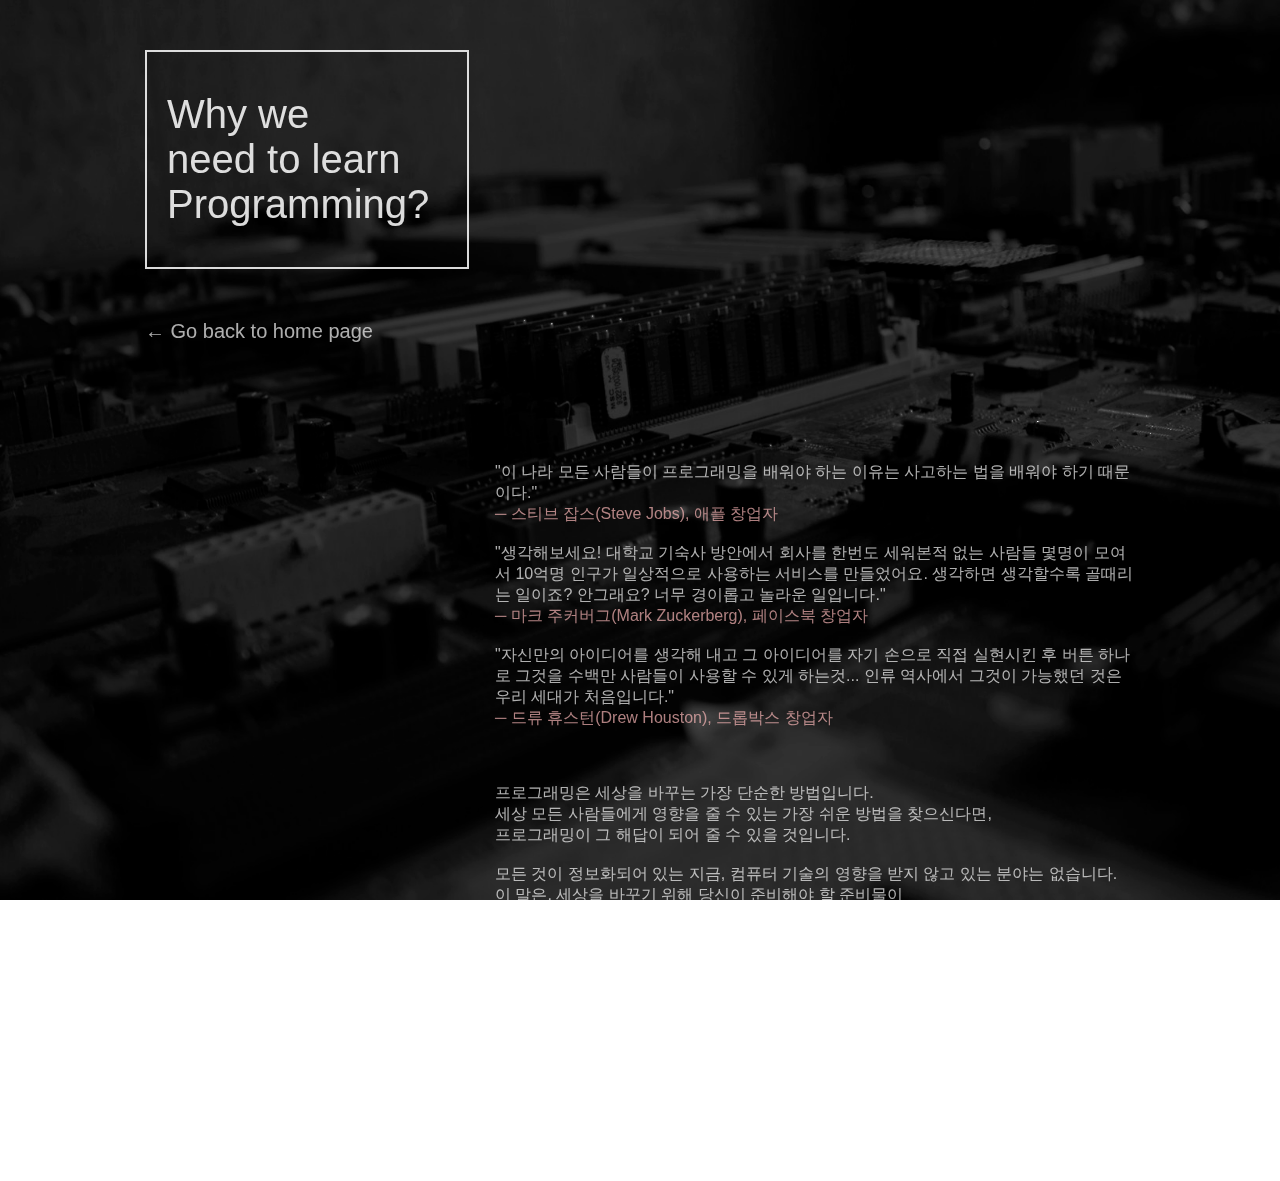
==== menu1.html @ b367b313 "1" ====
﻿<!doctype html>
<html>
<head>
	<meta charset="utf-8">
	<title>Learn Programming</title>
	<link rel="stylesheet" href="style.css">
	<style>
		body{
			display: none;
			width: 990px;
			margin: 50px auto 50px; auto;
		}
		p{ font-family: '맑은 고딕', sans-serif; }
		#title{
			padding-left: 20px;
			width: 300px;
			position: fixed;
			font-size: 40px;
			border: 2px solid white;
		}
		p.home{
			position: fixed;
			top: 300px;
			opacity: 0.8;
			font-size: 20px;
			transition: all 0.3s;
		}
		p.home:hover{
			opacity: 0.4;
			margin-left: 10px;
		}
		#youtube{
			opacity: 1;
			width: 640px;
			height: 360px;
		}
		#content{ margin-left: 350px; }
		#content_text{ opacity: 0.8; }
	</style>
	<script src="jquery-1.4.1.min.js"></script>
	<script>
		$(document).ready(function(){
			$("body").css("display","none");
			$("body").fadeIn(1000);
			$("a.home").click(function(event){
				event.preventDefault();
				linkLocation = this.href;
				$("body").fadeOut(500, redirectPage);
			});
			function redirectPage() {
				window.location = linkLocation;
			}
		});
	</script>
</head>
<body>
	<div id="title"><p>Why we<br>need to learn<br>Programming?</p></div>
	<p class="home"><a href="./main.html" class="home">← Go back to home page</a></p>
	<div id="content">
		<div id="youtube"><iframe width="640" height="360" src="http://www.youtube.com/embed/SESuctdE9vM" frameborder="0" allowfullscreen></iframe></div>
		<p id="content_text"><br><br>
			"이 나라 모든 사람들이 프로그래밍을 배워야 하는 이유는 사고하는 법을 배워야 하기 때문이다."<br><span style="color: #ffbbbb"> ─ 스티브 잡스(Steve Jobs), 애플 창업자</span><br><br>
			"생각해보세요! 대학교 기숙사 방안에서 회사를 한번도 세워본적 없는 사람들 몇명이 모여서 10억명 인구가 일상적으로 사용하는 서비스를 만들었어요. 생각하면 생각할수록 골때리는 일이죠? 안그래요? 너무 경이롭고 놀라운 일입니다."<br><span style="color: #ffbbbb"> ─ 마크 주커버그(Mark Zuckerberg), 페이스북 창업자</span><br><br>
            "자신만의 아이디어를 생각해 내고 그 아이디어를 자기 손으로 직접 실현시킨 후 버튼 하나로 그것을 수백만 사람들이 사용할 수 있게 하는것... 인류 역사에서 그것이 가능했던 것은 우리 세대가 처음입니다."<br><span style="color:#ffbbbb"> ─ 드류 휴스턴(Drew Houston), 드롭박스 창업자</span><br><br><br><br>
			프로그래밍은 세상을 바꾸는 가장 단순한 방법입니다.<br>
			세상 모든 사람들에게 영향을 줄 수 있는 가장 쉬운 방법을 찾으신다면,<br>
			프로그래밍이 그 해답이 되어 줄 수 있을 것입니다.<br><br>
			모든 것이 정보화되어 있는 지금, 컴퓨터 기술의 영향을 받지 않고 있는 분야는 없습니다.<br>
			이 말은, 세상을 바꾸기 위해 당신이 준비해야 할 준비물이<br>
			컴퓨터 한 대로 충분하다는 말입니다.<br>
			얼마나 매력적인가요!<br><br>
			그러나 많은 사람들이 프로그래밍을 어려운 분야라고 생각하여 접근하기를 꺼려합니다.<br>
			하지만 프로그래밍은 많은 사람들이 생각하는 것처럼 어렵지 않습니다.<br>
			누구든지 배울 수 있고, 배운 것을 응용할 수 있습니다.<br>
			천재들만이 이해할 수 있는 어려운 개념들을<br>
			이해해야만 할 수 있는 것이 절대 아니기 때문입니다.<br><br>
			더 많은 사람들이 프로그래밍에 관심을 가지고<br>
			세상을 바꾸는 주인공이 되기를 바랍니다.<br>
		</p>
	</div>
</body>
</html>
---- style.css ----
body{
	background: url(./sources/MainBG_Dark.jpg) no-repeat center center fixed;
	background-size: cover;
	color: white;
}
a:link{
	text-decoration: none;
	color: white;
}
a:visited{
	text-decoration: none;
	color: white;
}
a:active{
	text-decoration: none;
	color: white;
}
a:hover{
	text-decoration: none;
	color: white;
}
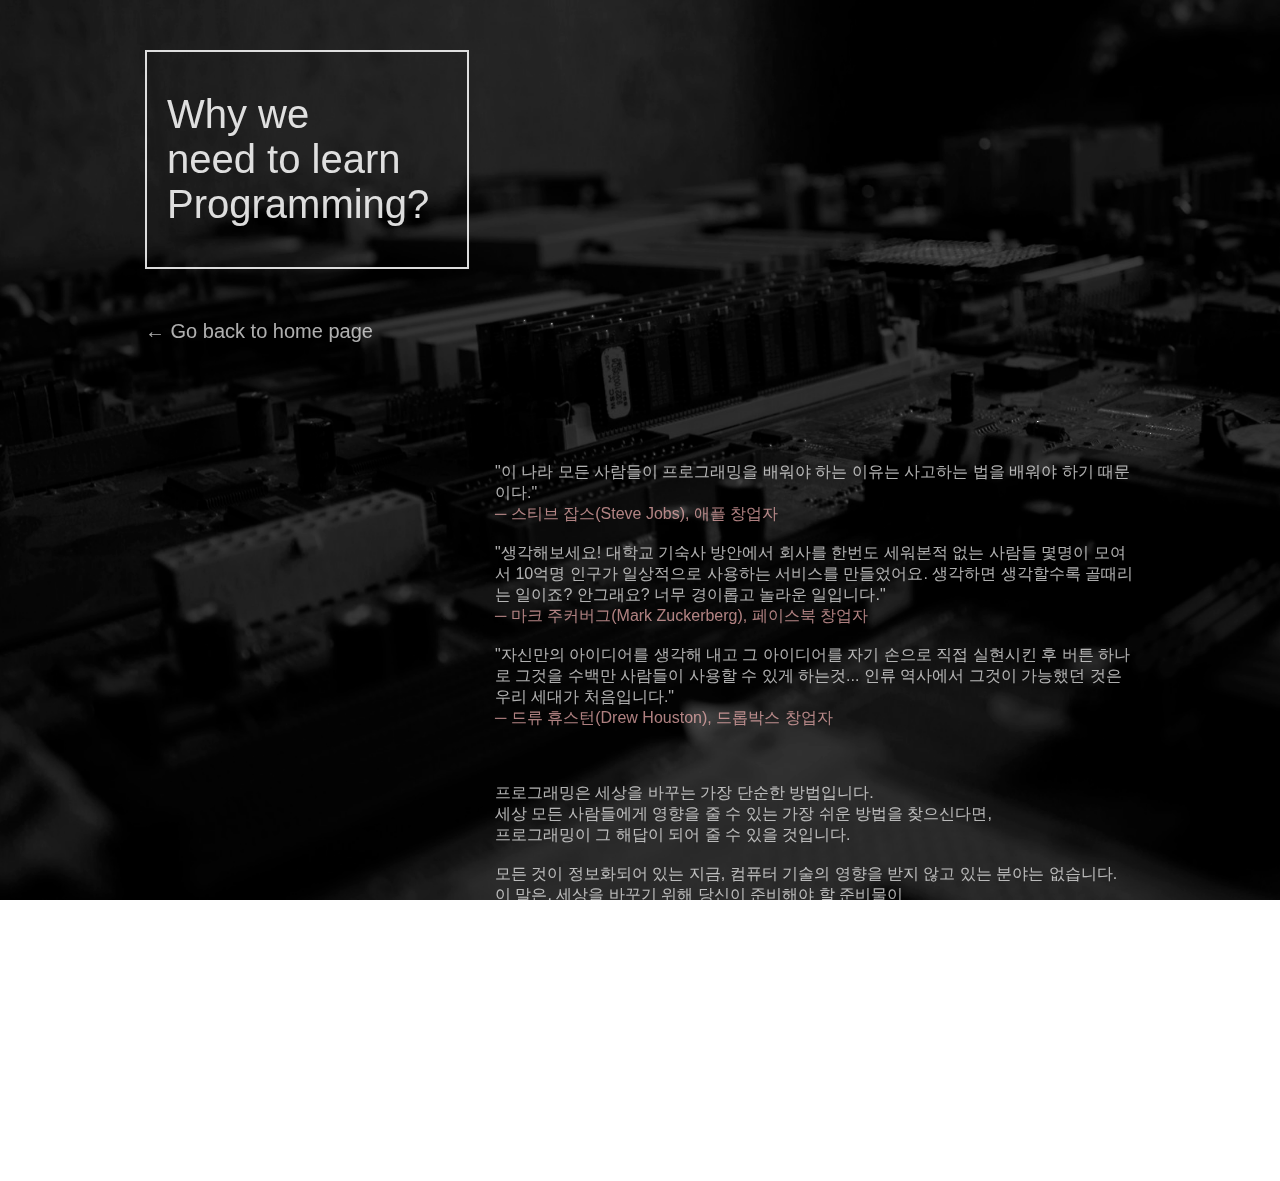
==== commit 9d63289a: "index error fix" ====
--- a/menu1.html
+++ b/menu1.html
@@ -55,7 +55,7 @@
 </head>
 <body>
 	<div id="title"><p>Why we<br>need to learn<br>Programming?</p></div>
-	<p class="home"><a href="./main.html" class="home">← Go back to home page</a></p>
+	<p class="home"><a href="./index.html" class="home">← Go back to home page</a></p>
 	<div id="content">
 		<div id="youtube"><iframe width="640" height="360" src="http://www.youtube.com/embed/SESuctdE9vM" frameborder="0" allowfullscreen></iframe></div>
 		<p id="content_text"><br><br>
